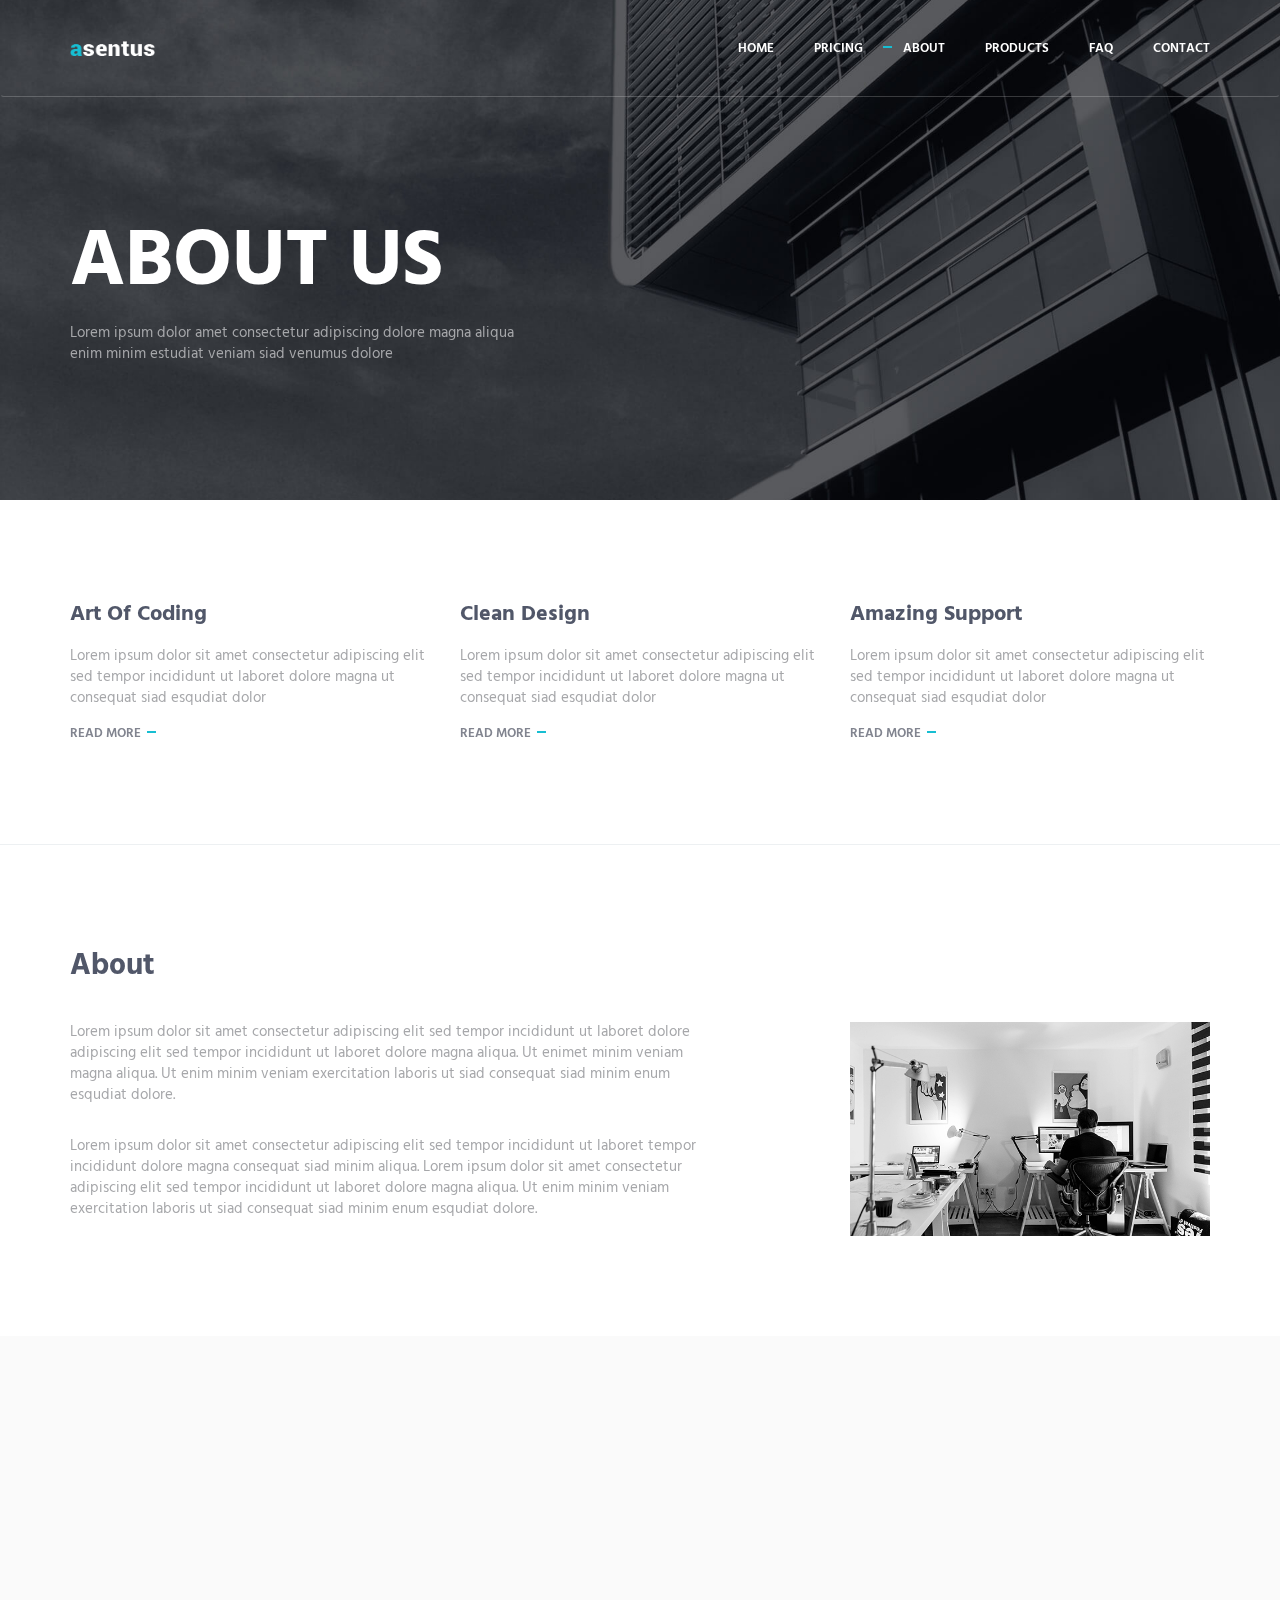
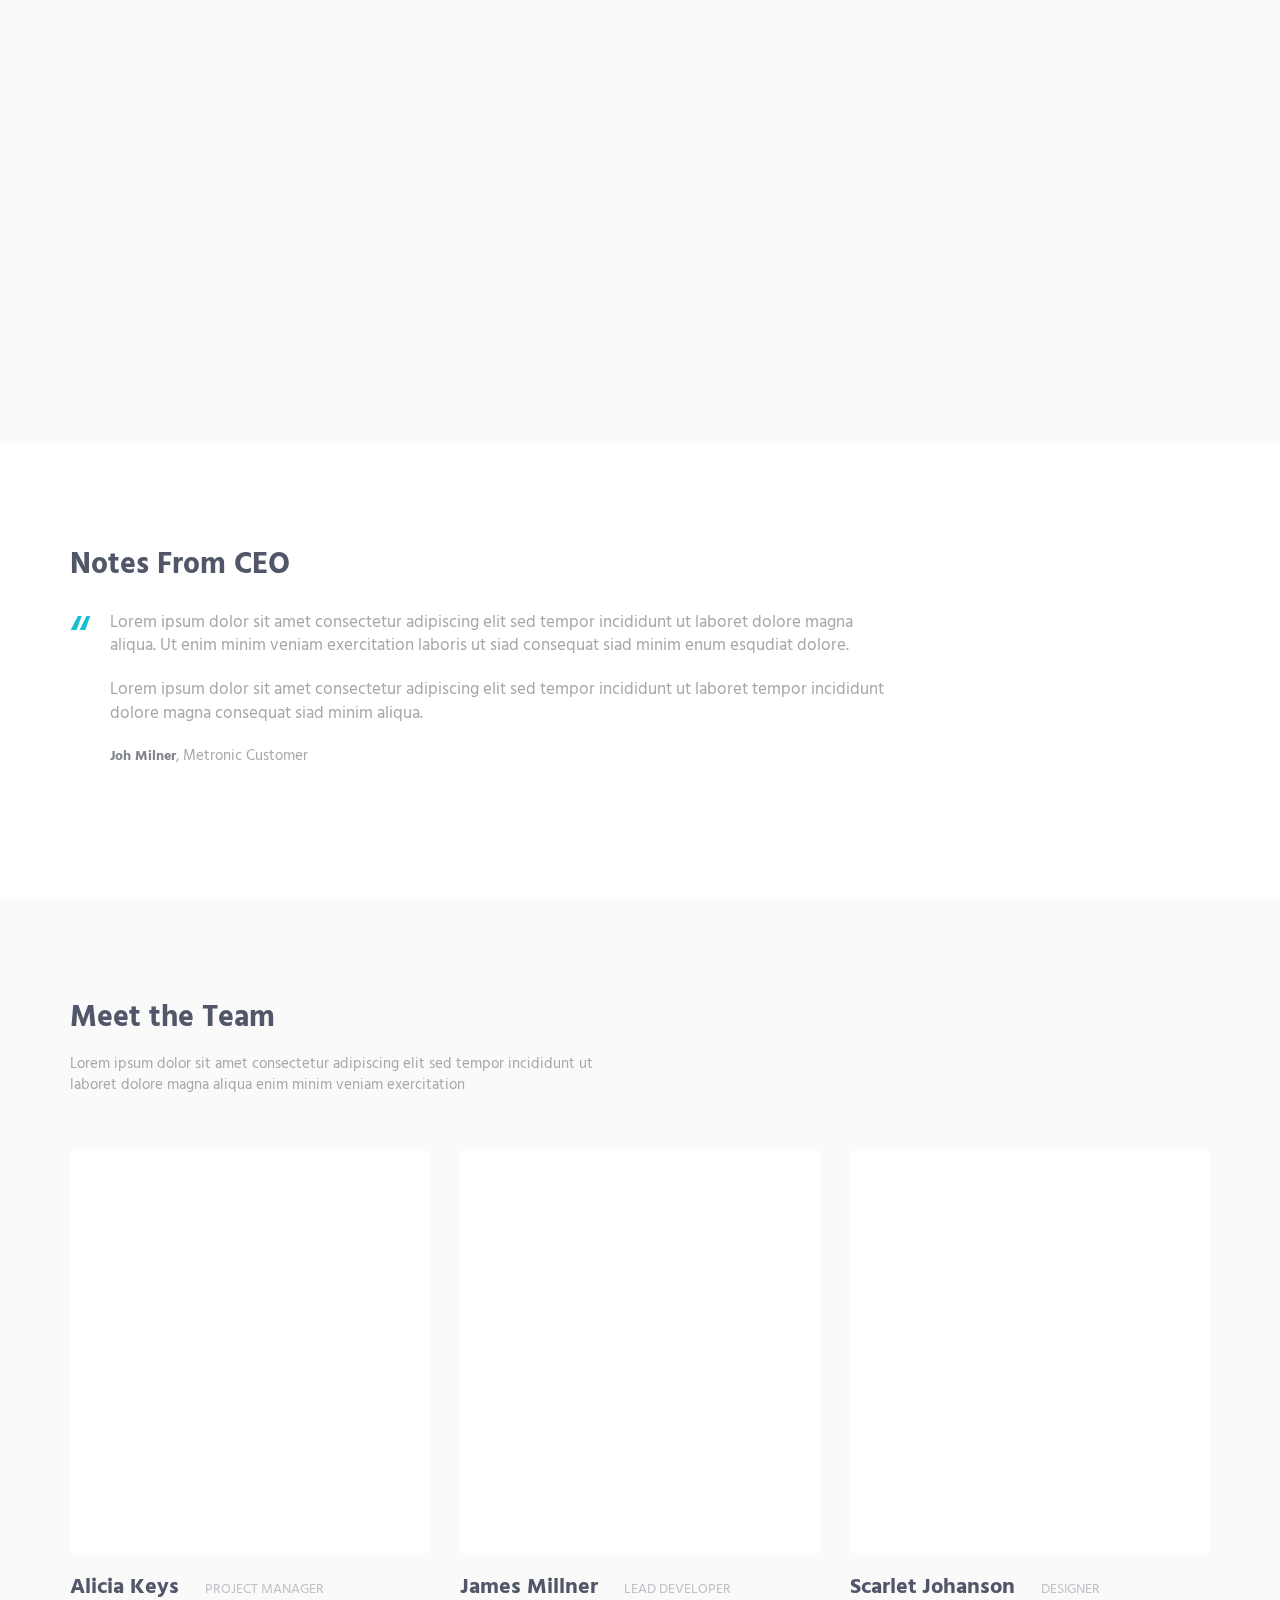
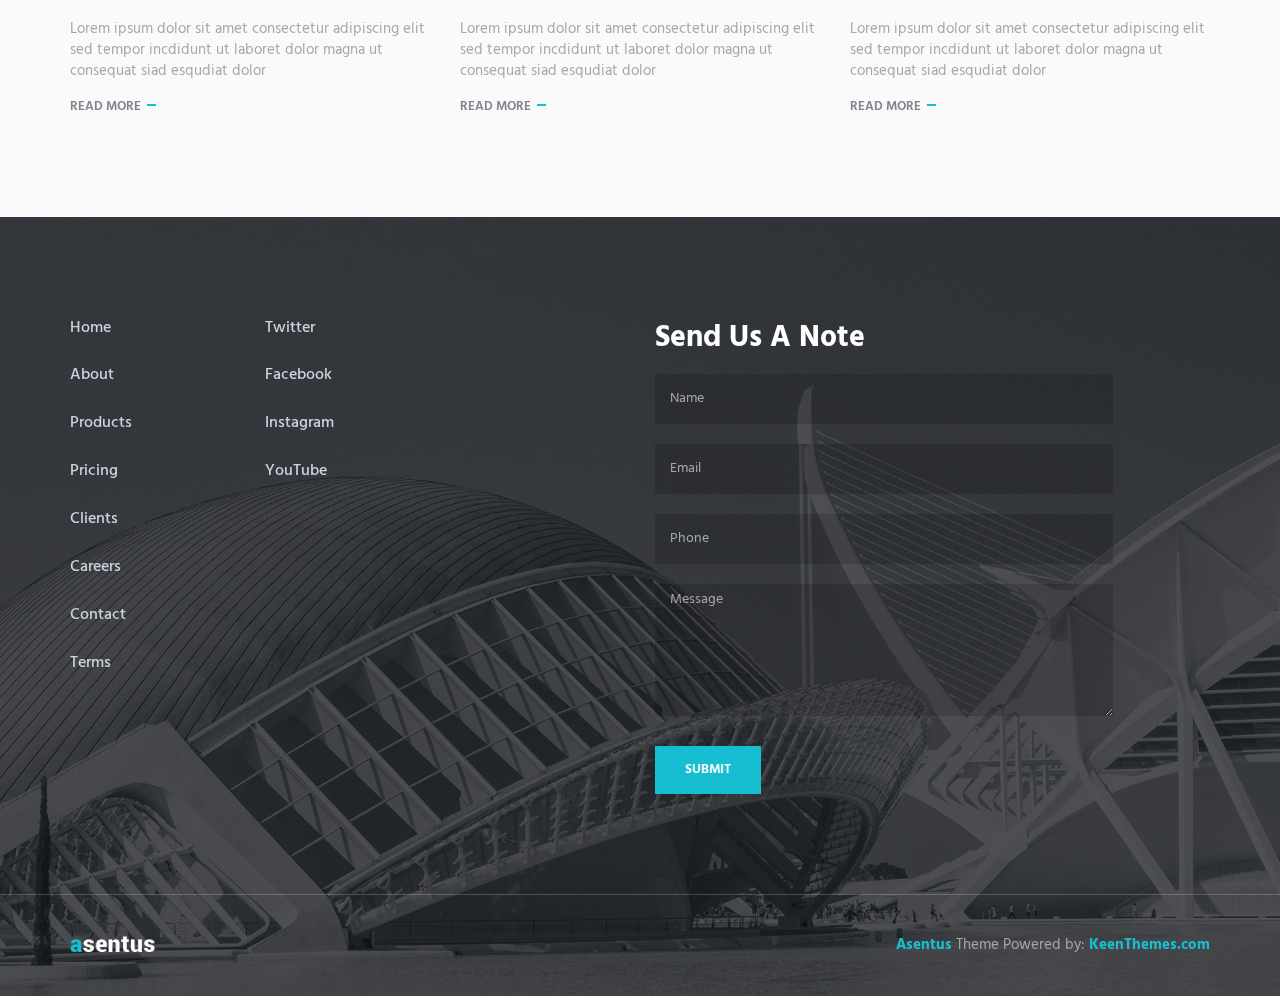
==== about.html @ cc9ce5f8 "feat: new template" ====
<!DOCTYPE html>
<!-- ==============================
    Project:        Metronic "Asentus" Frontend Freebie - Responsive HTML Template Based On Twitter Bootstrap 3.3.4
    Version:        1.0
    Author:         KeenThemes
    Primary use:    Corporate, Business Themes.
    Email:          support@keenthemes.com
    Follow:         http://www.twitter.com/keenthemes
    Like:           http://www.facebook.com/keenthemes
    Website:        http://www.keenthemes.com
    Premium:        Premium Metronic Admin Theme: http://themeforest.net/item/metronic-responsive-admin-dashboard-template/4021469?ref=keenthemes
================================== -->
<html lang="en" class="no-js">
    <!-- BEGIN HEAD -->
    <head>
        <meta charset="utf-8"/>
        <title>Metronic "Asentus" Frontend Freebie</title>
        <meta http-equiv="X-UA-Compatible" content="IE=edge">
        <meta content="width=device-width, initial-scale=1" name="viewport"/>
        <meta content="" name="description"/>
        <meta content="" name="author"/>

        <!-- GLOBAL MANDATORY STYLES -->
        <link href="http://fonts.googleapis.com/css?family=Hind:300,400,500,600,700" rel="stylesheet" type="text/css">
        <link href="vendor/simple-line-icons/simple-line-icons.min.css" rel="stylesheet" type="text/css"/>
        <link href="vendor/bootstrap/css/bootstrap.min.css" rel="stylesheet" type="text/css"/>

        <!-- PAGE LEVEL PLUGIN STYLES -->
        <link href="css/animate.css" rel="stylesheet">
        <link href="vendor/swiper/css/swiper.min.css" rel="stylesheet" type="text/css"/>

        <!-- THEME STYLES -->
        <link href="css/layout.min.css" rel="stylesheet" type="text/css"/>

        <!-- Favicon -->
        <link rel="shortcut icon" href="favicon.ico"/>
    </head>
    <!-- END HEAD -->

    <!-- BODY -->
    <body>

        <!--========== HEADER ==========-->
        <header class="header navbar-fixed-top">
            <!-- Navbar -->
            <nav class="navbar" role="navigation">
                <div class="container">
                    <!-- Brand and toggle get grouped for better mobile display -->
                    <div class="menu-container">
                        <button type="button" class="navbar-toggle" data-toggle="collapse" data-target=".nav-collapse">
                            <span class="sr-only">Toggle navigation</span>
                            <span class="toggle-icon"></span>
                        </button>

                        <!-- Logo -->
                        <div class="logo">
                            <a class="logo-wrap" href="index.html">
                                <img class="logo-img logo-img-main" src="img/logo.png" alt="Asentus Logo">
                                <img class="logo-img logo-img-active" src="img/logo-dark.png" alt="Asentus Logo">
                            </a>
                        </div>
                        <!-- End Logo -->
                    </div>

                    <!-- Collect the nav links, forms, and other content for toggling -->
                    <div class="collapse navbar-collapse nav-collapse">
                        <div class="menu-container">
                            <ul class="navbar-nav navbar-nav-right">
                                <li class="nav-item"><a class="nav-item-child nav-item-hover" href="index.html">Home</a></li>
                                <li class="nav-item"><a class="nav-item-child nav-item-hover" href="pricing.html">Pricing</a></li>
                                <li class="nav-item"><a class="nav-item-child nav-item-hover active" href="about.html">About</a></li>
                                <li class="nav-item"><a class="nav-item-child nav-item-hover" href="products.html">Products</a></li>
                                <li class="nav-item"><a class="nav-item-child nav-item-hover" href="faq.html">FAQ</a></li>
                                <li class="nav-item"><a class="nav-item-child nav-item-hover" href="contact.html">Contact</a></li>
                            </ul>
                        </div>
                    </div>
                    <!-- End Navbar Collapse -->
                </div>
            </nav>
            <!-- Navbar -->
        </header>
        <!--========== END HEADER ==========-->

        <!--========== PARALLAX ==========-->
        <div class="parallax-window" data-parallax="scroll" data-image-src="img/1920x1080/01.jpg">
            <div class="parallax-content container">
                <h1 class="carousel-title">About Us</h1>
                <p>Lorem ipsum dolor amet consectetur adipiscing dolore magna aliqua <br/> enim minim estudiat veniam siad venumus dolore</p>
            </div>
        </div>
        <!--========== PARALLAX ==========-->

        <!--========== PAGE LAYOUT ==========-->
        <!-- Features -->
        <div class="section-seperator">
            <div class="content-lg container">
                <div class="row">
                    <div class="col-sm-4 sm-margin-b-50">
                        <div class="wow fadeInLeft" data-wow-duration=".3" data-wow-delay=".3s">
                            <h3>Art Of Coding</h3>
                            <p>Lorem ipsum dolor sit amet consectetur adipiscing elit sed tempor incididunt ut laboret dolore magna ut consequat siad esqudiat dolor</p>
                            <a class="link" href="#">Read More</a>
                        </div>
                    </div>
                    <div class="col-sm-4 sm-margin-b-50">
                        <div class="wow fadeInLeft" data-wow-duration=".3" data-wow-delay=".2s">
                            <h3>Clean Design</h3>
                            <p>Lorem ipsum dolor sit amet consectetur adipiscing elit sed tempor incididunt ut laboret dolore magna ut consequat siad esqudiat dolor</p>
                            <a class="link" href="#">Read More</a>
                        </div>
                    </div>
                    <div class="col-sm-4">
                        <div class="wow fadeInLeft" data-wow-duration=".3" data-wow-delay=".1s">
                            <h3>Amazing Support</h3>
                            <p>Lorem ipsum dolor sit amet consectetur adipiscing elit sed tempor incididunt ut laboret dolore magna ut consequat siad esqudiat dolor</p>
                            <a class="link" href="#">Read More</a>
                        </div>
                    </div>
                </div>
                <!--// end row -->
            </div>
        </div>
        <!-- End Features -->

        <!-- About -->
        <div class="content-lg container">
            <div class="row margin-b-20">
                <div class="col-sm-6">
                    <h2>About</h2>
                </div>
            </div>
            <!--// end row -->

            <div class="row">
                <div class="col-sm-7 sm-margin-b-50">
                    <div class="margin-b-30">
                        <p>Lorem ipsum dolor sit amet consectetur adipiscing elit sed tempor incididunt ut laboret dolore adipiscing elit sed tempor incididunt ut laboret dolore magna aliqua. Ut enimet minim veniam magna aliqua. Ut enim minim veniam exercitation laboris ut siad consequat siad minim enum esqudiat dolore.</p>
                    </div>
                    <p>Lorem ipsum dolor sit amet consectetur adipiscing elit sed tempor incididunt ut laboret tempor incididunt dolore magna consequat siad minim aliqua. Lorem ipsum dolor sit amet consectetur adipiscing elit sed tempor incididunt ut laboret dolore magna aliqua. Ut enim minim veniam exercitation laboris ut siad consequat siad minim enum esqudiat dolore.</p>
                </div>
                <div class="col-sm-4 col-sm-offset-1">
                    <img class="img-responsive" src="img/640x380/01.jpg" alt="Our Office">
                </div>
            </div>
            <!--// end row -->
        </div>
        <!-- End About -->

        <!-- Service -->
        <div class="bg-color-sky-light" data-auto-height="true">
            <div class="content-lg container">
                <div class="row row-space-1 margin-b-2">
                    <div class="col-sm-4 sm-margin-b-2">
                        <div class="wow fadeInLeft" data-wow-duration=".3" data-wow-delay=".3s">
                            <div class="service" data-height="height">
                                <div class="service-element">
                                    <i class="service-icon icon-chemistry"></i>
                                </div>
                                <div class="service-info">
                                    <h3>Art Of Coding</h3>
                                    <p class="margin-b-5">Lorem ipsum dolor amet consectetur ut consequat siad esqudiat dolor</p>
                                </div>
                                <a href="#" class="content-wrapper-link"></a>    
                            </div>
                        </div>
                    </div>
                    <div class="col-sm-4 sm-margin-b-2">
                        <div class="wow fadeInLeft" data-wow-duration=".3" data-wow-delay=".2s">
                            <div class="service" data-height="height">
                                <div class="service-element">
                                    <i class="service-icon icon-screen-tablet"></i>
                                </div>
                                <div class="service-info">
                                    <h3>Responsive Design</h3>
                                    <p class="margin-b-5">Lorem ipsum dolor amet consectetur ut consequat siad esqudiat dolor</p>
                                </div>
                                <a href="#" class="content-wrapper-link"></a>    
                            </div>
                        </div>
                    </div>
                    <div class="col-sm-4">
                        <div class="wow fadeInLeft" data-wow-duration=".3" data-wow-delay=".1s">
                            <div class="service" data-height="height">
                                <div class="service-element">
                                    <i class="service-icon icon-badge"></i>
                                </div>
                                <div class="service-info">
                                    <h3>Feature Reach</h3>
                                    <p class="margin-b-5">Lorem ipsum dolor amet consectetur ut consequat siad esqudiat dolor</p>
                                </div>
                                <a href="#" class="content-wrapper-link"></a>    
                            </div>
                        </div>
                    </div>
                </div>
                <!--// end row -->

                <div class="row row-space-1">
                    <div class="col-sm-4 sm-margin-b-2">
                        <div class="wow fadeInLeft" data-wow-duration=".3" data-wow-delay=".4s">
                            <div class="service" data-height="height">
                                <div class="service-element">
                                    <i class="service-icon icon-notebook"></i>
                                </div>
                                <div class="service-info">
                                    <h3>Useful Documentation</h3>
                                    <p class="margin-b-5">Lorem ipsum dolor amet consectetur ut consequat siad esqudiat dolor</p>
                                </div>
                                <a href="#" class="content-wrapper-link"></a>    
                            </div>
                        </div>
                    </div>
                    <div class="col-sm-4 sm-margin-b-2">
                        <div class="wow fadeInLeft" data-wow-duration=".3" data-wow-delay=".5s">
                            <div class="service" data-height="height">
                                <div class="service-element">
                                    <i class="service-icon icon-speedometer"></i>
                                </div>
                                <div class="service-info">
                                    <h3>Fast Delivery</h3>
                                    <p class="margin-b-5">Lorem ipsum dolor amet consectetur ut consequat siad esqudiat dolor</p>
                                </div>
                                <a href="#" class="content-wrapper-link"></a>    
                            </div>
                        </div>
                    </div>
                    <div class="col-sm-4">
                        <div class="wow fadeInLeft" data-wow-duration=".3" data-wow-delay=".6s">
                            <div class="service" data-height="height">
                                <div class="service-element">
                                    <i class="service-icon icon-badge"></i>
                                </div>
                                <div class="service-info">
                                    <h3>Free Plugins</h3>
                                    <p class="margin-b-5">Lorem ipsum dolor amet consectetur ut consequat siad esqudiat dolor</p>
                                </div>
                                <a href="#" class="content-wrapper-link"></a>    
                            </div>
                        </div>
                    </div>
                </div>
                <!--// end row -->
            </div>
        </div>
        <!-- End Service -->

        <!-- Testimonials -->
        <div class="content-lg container">
            <div class="row">
                <div class="col-sm-9">
                    <h2>Notes From CEO</h2>

                    <!-- Swiper Testimonials -->
                    <div class="swiper-slider swiper-testimonials">
                        <!-- Swiper Wrapper -->
                        <div class="swiper-wrapper">
                            <div class="swiper-slide">
                                <blockquote class="blockquote">
                                    <div class="margin-b-20">
                                        Lorem ipsum dolor sit amet consectetur adipiscing elit sed tempor incididunt ut laboret dolore magna aliqua. Ut enim minim veniam exercitation laboris ut siad consequat siad minim enum esqudiat dolore.
                                    </div>
                                    <div class="margin-b-20">
                                        Lorem ipsum dolor sit amet consectetur adipiscing elit sed tempor incididunt ut laboret tempor incididunt dolore magna consequat siad minim aliqua.
                                    </div>
                                    <p><span class="fweight-700 color-link">Joh Milner</span>, Metronic Customer</p>
                                </blockquote>
                            </div>
                            <div class="swiper-slide">
                                <blockquote class="blockquote">
                                    <div class="margin-b-20">
                                        Duis aute irure dolor in reprehenderit in voluptate velit esse cillum dolore eu fugiat nulla pariatur. Excepteur sint occaecat cupidatat non proident, sunt in culpa qui officia deserunt mollit anim id est laborum.
                                    </div>
                                    <div class="margin-b-20">
                                        Ut enim ad minim veniam, quis nostrud exercitation ullamco laboris nisi ut aliquip ex ea commodo consequat.
                                    </div>
                                    <p><span class="fweight-700 color-link">Alex Clarson</span>, Metronic Customer</p>
                                </blockquote>
                            </div>
                        </div>
                        <!-- End Swiper Wrapper -->

                        <!-- Pagination -->
                        <div class="swiper-testimonials-pagination"></div>
                    </div>
                    <!-- End Swiper Testimonials -->
                </div>
            </div>
            <!--// end row -->
        </div>
        <!-- End Testimonials -->

        <!-- Team -->
        <div class="bg-color-sky-light">
            <div class="content-lg container">
                <div class="row margin-b-40">
                    <div class="col-sm-6">
                        <h2>Meet the Team</h2>
                        <p>Lorem ipsum dolor sit amet consectetur adipiscing elit sed tempor incididunt ut laboret dolore magna aliqua enim minim veniam exercitation</p>
                    </div>
                </div>
                <!--// end row -->

                <div class="row">
                    <!-- Team -->
                    <div class="col-sm-4 sm-margin-b-50">
                        <div class="bg-color-white margin-b-20">
                            <div class="wow zoomIn" data-wow-duration=".3" data-wow-delay=".1s">
                                <img class="img-responsive" src="img/770x860/01.jpg" alt="Team Image">
                            </div>
                        </div>
                        <h4><a href="#">Alicia Keys</a> <span class="text-uppercase margin-l-20">Project Manager</span></h4>
                        <p>Lorem ipsum dolor sit amet consectetur adipiscing elit sed tempor incdidunt ut laboret dolor magna ut consequat siad esqudiat dolor</p>
                        <a class="link" href="#">Read More</a>
                    </div>
                    <!-- End Team -->

                    <!-- Team -->
                    <div class="col-sm-4 sm-margin-b-50">
                        <div class="bg-color-white margin-b-20">
                            <div class="wow zoomIn" data-wow-duration=".3" data-wow-delay=".1s">
                                <img class="img-responsive" src="img/770x860/02.jpg" alt="Team Image">
                            </div>
                        </div>
                        <h4><a href="#">James Millner</a> <span class="text-uppercase margin-l-20">Lead Developer</span></h4>
                        <p>Lorem ipsum dolor sit amet consectetur adipiscing elit sed tempor incdidunt ut laboret dolor magna ut consequat siad esqudiat dolor</p>
                        <a class="link" href="#">Read More</a>
                    </div>
                    <!-- End Team -->

                    <!-- Team -->
                    <div class="col-sm-4 sm-margin-b-50">
                        <div class="bg-color-white margin-b-20">
                            <div class="wow zoomIn" data-wow-duration=".3" data-wow-delay=".1s">
                                <img class="img-responsive" src="img/770x860/03.jpg" alt="Team Image">
                            </div>
                        </div>
                        <h4><a href="#">Scarlet Johanson</a> <span class="text-uppercase margin-l-20">Designer</span></h4>
                        <p>Lorem ipsum dolor sit amet consectetur adipiscing elit sed tempor incdidunt ut laboret dolor magna ut consequat siad esqudiat dolor</p>
                        <a class="link" href="#">Read More</a>
                    </div>
                    <!-- End Team -->
                </div>
                <!--// end row -->
            </div>
        </div>
        <!-- End Team -->
        <!--========== END PAGE LAYOUT ==========-->

        <!--========== FOOTER ==========-->
        <footer class="footer">
            <!-- Links -->
            <div class="footer-seperator">
                <div class="content-lg container">
                    <div class="row">
                        <div class="col-sm-2 sm-margin-b-50">
                            <!-- List -->
                            <ul class="list-unstyled footer-list">
                                <li class="footer-list-item"><a class="footer-list-link" href="#">Home</a></li>
                                <li class="footer-list-item"><a class="footer-list-link" href="#">About</a></li>
                                <li class="footer-list-item"><a class="footer-list-link" href="#">Products</a></li>
                                <li class="footer-list-item"><a class="footer-list-link" href="#">Pricing</a></li>
                                <li class="footer-list-item"><a class="footer-list-link" href="#">Clients</a></li>
                                <li class="footer-list-item"><a class="footer-list-link" href="#">Careers</a></li>
                                <li class="footer-list-item"><a class="footer-list-link" href="#">Contact</a></li>
                                <li class="footer-list-item"><a class="footer-list-link" href="#">Terms</a></li>
                            </ul>
                            <!-- End List -->
                        </div>
                        <div class="col-sm-4 sm-margin-b-30">
                            <!-- List -->
                            <ul class="list-unstyled footer-list">
                                <li class="footer-list-item"><a class="footer-list-link" href="#">Twitter</a></li>
                                <li class="footer-list-item"><a class="footer-list-link" href="#">Facebook</a></li>
                                <li class="footer-list-item"><a class="footer-list-link" href="#">Instagram</a></li>
                                <li class="footer-list-item"><a class="footer-list-link" href="#">YouTube</a></li>
                            </ul>
                            <!-- End List -->
                        </div>
                        <div class="col-sm-5 sm-margin-b-30">
                            <h2 class="color-white">Send Us A Note</h2>
                            <input type="text" class="form-control footer-input margin-b-20" placeholder="Name" required>
                            <input type="email" class="form-control footer-input margin-b-20" placeholder="Email" required>
                            <input type="text" class="form-control footer-input margin-b-20" placeholder="Phone" required>
                            <textarea class="form-control footer-input margin-b-30" rows="6" placeholder="Message" required></textarea>
                            <button type="submit" class="btn-theme btn-theme-sm btn-base-bg text-uppercase">Submit</button>
                        </div>
                    </div>
                    <!--// end row -->
                </div>
            </div>
            <!-- End Links -->

            <!-- Copyright -->
            <div class="content container">
                <div class="row">
                    <div class="col-xs-6">
                        <img class="footer-logo" src="img/logo.png" alt="Asentus Logo">
                    </div>
                    <div class="col-xs-6 text-right">
                        <p class="margin-b-0"><a class="color-base fweight-700" href="http://keenthemes.com/preview/asentus/">Asentus</a> Theme Powered by: <a class="color-base fweight-700" href="http://www.keenthemes.com/">KeenThemes.com</a></p>
                    </div>
                </div>
                <!--// end row -->
            </div>
            <!-- End Copyright -->
        </footer>
        <!--========== END FOOTER ==========-->

        <!-- Back To Top -->
        <a href="javascript:void(0);" class="js-back-to-top back-to-top">Top</a>

        <!-- JAVASCRIPTS(Load javascripts at bottom, this will reduce page load time) -->
        <!-- CORE PLUGINS -->
        <script src="vendor/jquery.min.js" type="text/javascript"></script>
        <script src="vendor/jquery-migrate.min.js" type="text/javascript"></script>
        <script src="vendor/bootstrap/js/bootstrap.min.js" type="text/javascript"></script>

        <!-- PAGE LEVEL PLUGINS -->
        <script src="vendor/jquery.easing.js" type="text/javascript"></script>
        <script src="vendor/jquery.back-to-top.js" type="text/javascript"></script>
        <script src="vendor/jquery.smooth-scroll.js" type="text/javascript"></script>
        <script src="vendor/jquery.wow.min.js" type="text/javascript"></script>
        <script src="vendor/jquery.parallax.min.js" type="text/javascript"></script>
        <script src="vendor/swiper/js/swiper.jquery.min.js" type="text/javascript"></script>

        <!-- PAGE LEVEL SCRIPTS -->
        <script src="js/layout.min.js" type="text/javascript"></script>
        <script src="js/components/swiper.min.js" type="text/javascript"></script>
        <script src="js/components/wow.min.js" type="text/javascript"></script>

    </body>
    <!-- END BODY -->
</html>
---- css/layout.min.css ----
@charset "UTF-8";.blockquote,.btn-theme,p{line-height:1.4}.btn-theme.active.focus,.btn-theme.active:focus,.btn-theme.focus,.btn-theme:active.focus,.btn-theme:active:focus,.btn-theme:focus,:active,:focus,a,a:active,a:focus,a:hover{outline:0}.btn-theme:hover,.service .service-element,.service .service-info,.service:hover .service-element,.service:hover .service-info{transition-duration:.3s;transition-property:all;transition-timing-function:cubic-bezier(.7,1,.7,1)}.blockquote,.header .nav-item-child,.link,a,body,em,h1,h2,h3,h4,h5,h6,li,li a,p,span{font-family:Hind,sans-serif}.back-to-top:focus,.back-to-top:hover,.btn-theme.focus,.btn-theme:focus,.btn-theme:hover,.content-wrapper-link,.header .logo-wrap:focus,.header .logo-wrap:hover,a:active,a:focus,a:hover,h1>a:focus,h2>a:focus,h3>a:focus,h4>a:focus,h5>a:focus,h6>a:focus{text-decoration:none}.back-to-top,.carousel-title,.header .nav-item-child,.link{text-transform:uppercase}.container-full-width:after,.masonry-grid:after{clear:both}html{overflow-x:hidden}body,html,html a{-webkit-font-smoothing:antialiased}p{font-size:15px;font-weight:400;color:#a6a7aa;margin-bottom:15px}em,li,li a{font-size:16px;font-weight:500;color:#515769}a{color:#81848f}a:active,a:focus,a:hover{color:#999caa}.link{position:relative;font-size:13px;font-weight:600}.link:after{position:absolute;top:8px;right:-15px;width:9px;height:2px;background:#17bed2;content:" "}span{font-size:14px;font-weight:400;color:#bfc1c7}h1,h2,h3,h4,h5,h6{font-weight:700;color:#515769;line-height:1.4;margin:0 0 15px}h1>a,h2>a,h3>a,h4>a,h5>a,h6>a{color:#515769}h1>a:hover,h2>a:hover,h3>a:hover,h4>a:hover,h5>a:hover,h6>a:hover{color:#999caa;text-decoration:none}h1{font-size:40px}h2{font-size:30px}h3,h4{font-size:22px}::selection{color:#fff;background:#17bed2;text-shadow:none}::-webkit-selection{color:#fff;background:#17bed2;text-shadow:none}::-moz-selection{color:#fff;background:#17bed2;text-shadow:none}.section-seperator{border-bottom:1px solid #edf0f2}.content-wrapper-link{position:absolute;top:0;left:0;right:0;bottom:0;display:block;z-index:3}.blockquote{position:relative;font-size:17px;font-weight:400;color:#a6a7aa;border-left:none;margin-left:20px}.blockquote:before{position:absolute;top:0;left:-20px;font-size:60px;display:inline-block;color:#17bed2;content:'“'}.btn-theme{position:relative;display:inline-block;text-align:center;background-image:none;border-style:solid;white-space:nowrap;vertical-align:middle;-ms-touch-action:manipulation;touch-action:manipulation;cursor:pointer;-webkit-user-select:none;-moz-user-select:none;-ms-user-select:none;user-select:none}.btn-theme.active,.btn-theme:active{background-image:none;outline:0}.btn-theme.disabled,.btn-theme[disabled],fieldset[disabled] .btn-theme{cursor:not-allowed;box-shadow:none;opacity:.65;pointer-events:none}.btn-white-brd{color:#fff;background:0 0;border-color:rgba(255,255,255,.3);border-width:1px}.btn-white-brd.focus,.btn-white-brd:focus,.btn-white-brd:hover{color:#515769;background:#fff;border-color:transparent}.btn-default-bg{color:#515769;background:#f3f4f5;border-color:transparent;border-width:0}.btn-base-bg,.btn-default-bg.focus,.btn-default-bg:focus,.btn-default-bg:hover{background:#17bed2;color:#fff;border-color:transparent}.btn-base-bg{border-width:0}.btn-base-bg.focus,.btn-base-bg:focus,.btn-base-bg:hover{color:#fff;background:#63cbd7;border-color:transparent}.footer .footer-seperator,.header .navbar{border-bottom:1px solid rgba(255,255,255,.2)}.btn-theme-sm{font-size:13px;font-weight:600;padding:15px 30px}.pricing{padding:70px 45px;background:#fff;margin-top:50px}@media (max-width:768px){.pricing{margin-top:0}}.pricing.pricing-active{padding-top:110px;padding-bottom:110px;margin-top:10px}@media (max-width:768px){.pricing.pricing-active{margin-top:0}}.pricing .pricing-icon{display:block;font-size:30px;color:#999caa;margin-bottom:30px}.pricing .pricing-list-item{position:relative;font-size:13px;color:#81848f;padding-left:20px;margin-bottom:10px}.pricing .pricing-list-item:before{position:absolute;top:7px;left:0;width:9px;height:2px;background:#17bed2;content:" ";margin-right:10px}@media (max-width:991px){.promo-section .promo-section-col{padding-top:100px;padding-bottom:100px}}@media (min-width:992px){.promo-section{position:relative;height:400px}.promo-section .promo-section-col{width:45%}.promo-section .promo-section-img-left{position:absolute;top:0;right:50%}.promo-section .promo-section-img-right{position:absolute;top:0;left:50%}.promo-section .ver-center{display:table;height:400px}.promo-section .ver-center-aligned{display:table-cell;vertical-align:middle}}.service{background:#fff;padding:50px}.service .service-element,.service .service-info{-webkit-transform:translate3d(0,0,0);-moz-transform:translate3d(0,0,0);transform:translate3d(0,0,0)}.service .service-icon{display:block;font-size:30px;color:#999caa;margin-bottom:30px}.header .logo-img,.header .logo-img-main,.header .logo-wrap{display:inline-block}.service:hover .service-element{opacity:0;-webkit-transform:translate3d(0,-100%,0);-moz-transform:translate3d(0,-100%,0);transform:translate3d(0,-100%,0)}.service:hover .service-info{-webkit-transform:translate3d(0,-30%,0);-moz-transform:translate3d(0,-30%,0);transform:translate3d(0,-30%,0)}.work,.work .work-overlay{position:relative}.work .work-content,.work .work-overlay:before{position:absolute;transition-property:all;transition-timing-function:cubic-bezier(.7,1,.7,1);transition-duration:.3s;left:0}.work .work-overlay:before{top:0;width:100%;height:100%;background:0 0;content:" "}.work .work-content{bottom:0;opacity:0;padding:25px;-webkit-transform:translate3d(0,20px,0);-moz-transform:translate3d(0,20px,0);transform:translate3d(0,20px,0)}.work:hover .work-overlay:before{background:rgba(0,0,0,.5);transition-duration:.3s;transition-property:all;transition-timing-function:cubic-bezier(.7,1,.7,1)}.work:hover .work-content{opacity:1;-webkit-transform:translate3d(0,0,0);-moz-transform:translate3d(0,0,0);transform:translate3d(0,0,0);transition-duration:.3s;transition-property:all;transition-timing-function:cubic-bezier(.7,1,.7,1)}.footer{background:url(../img/1920x1080/03.jpg) center center no-repeat;background-size:cover}.footer .footer-list{margin-bottom:0}.footer .footer-list-item{color:#cbd3e1;margin-bottom:25px}.footer .footer-list-link{color:#cbd3e1}.footer .footer-list-link:hover{color:#fff}.footer .footer-input{background:rgba(0,0,0,.15)}.footer .footer-logo{width:85px;height:auto}.navbar-fixed-top .navbar-collapse{max-height:100%}.header .navbar{margin-bottom:0;transition-duration:.3s;transition-property:all;transition-timing-function:cubic-bezier(.7,1,.7,1)}.header .navbar-toggle{width:25px;height:25px;border:none;padding:0;margin:35px 0}.header .navbar-toggle .toggle-icon{position:relative;width:21px;height:1px;display:inline-block;background:#515769;transition-duration:.3s;transition-property:all;transition-timing-function:cubic-bezier(.7,1,.7,1)}.header .navbar-toggle .toggle-icon:after,.header .navbar-toggle .toggle-icon:before{position:absolute;left:0;background:#515769;content:" "}.header .navbar-toggle .toggle-icon:before{width:10px;height:1px;bottom:10px;-webkit-transform:rotate(0);-moz-transform:rotate(0);transform:rotate(0);transition-duration:.3s;transition-property:all;transition-timing-function:cubic-bezier(.7,1,.7,1)}.header .navbar-toggle .toggle-icon:after{width:16px;height:1px;top:-5px;-webkit-transform:rotate(0);-moz-transform:rotate(0);transform:rotate(0);transition-duration:.3s;transition-property:all;transition-timing-function:cubic-bezier(.7,1,.7,1)}.header .navbar-toggle:hover .toggle-icon{background:#17bed2;transition-duration:.3s;transition-property:all;transition-timing-function:cubic-bezier(.7,1,.7,1)}.header .navbar-toggle:hover .toggle-icon:after,.header .navbar-toggle:hover .toggle-icon:before{width:21px;height:1px;background:#17bed2;transition-duration:.3s;transition-property:all;transition-timing-function:cubic-bezier(.7,1,.7,1)}.header .logo-img-active,.header .logo-img-main,.header .nav-item .nav-item-hover.active:after,.header .nav-item:hover .nav-item-hover:after{transition-duration:.4s;transition-property:all;transition-timing-function:cubic-bezier(.7,1,.7,1)}.header .navbar-toggle:hover .toggle-icon.is-clicked{background:rgba(81,87,105,0)}.header .logo{width:100px;height:100px;float:left;max-height:95px;line-height:65px}.header .logo-wrap{padding:15px 0}.header .logo-img{width:85px;height:auto;max-width:100%;max-height:100%;vertical-align:middle}.header .logo-img-active{display:none}.header .nav-item,.header .nav-item-child{display:block;position:relative}.header .navbar-nav{padding-left:0;margin-bottom:0;list-style:none}.header .nav-item:last-child .nav-item-child{padding-right:0}.header .nav-item .nav-item-hover.active:after,.header .nav-item:hover .nav-item-hover:after{opacity:1}.header .nav-item-child{font-size:13px;font-weight:600;color:#fff;line-height:55px;padding:20px;transition-duration:.3s;transition-property:all;transition-timing-function:cubic-bezier(.7,1,.7,1)}.header .nav-item-hover{position:relative}.header .nav-item-hover:after{position:absolute;top:45px;left:0;width:9px;height:2px;background:#17bed2;opacity:0;content:" ";transition-duration:.4s;transition-property:all;transition-timing-function:cubic-bezier(.7,1,.7,1)}@media (max-width:991px){.header{background:#fff}.header .navbar-toggle{display:block}.header .navbar-collapse.collapse{display:none!important}.header .navbar-collapse.collapse.in{display:block!important}.header .nav-collapse{padding-left:0;padding-right:0}.header .navbar-nav{margin:0;float:none}.header .navbar-nav .nav-item{float:none}.header .menu-container:after,.header .menu-container:before{content:" ";display:table}.header .menu-container:after{clear:both}.header .logo .logo-img-main{display:none}.header .logo .logo-img-active{display:inline-block}.header .nav-item-child{color:#515769;line-height:1.4;padding:12px 12px 12px 15px}.header .nav-item-hover:after{position:absolute;top:19px}}@media (max-width:767px){.header .menu-container{padding-left:15px;padding-right:15px;margin-left:0;margin-right:0}.header .navbar>.container,.header .navbar>.container>.nav-collapse{padding-left:0;padding-right:0;margin-left:0;margin-right:0}.header .navbar>.container{width:auto}}@media (min-width:992px){.header .navbar-nav-right{float:right}.page-on-scroll .header .navbar{background:#fff;border-bottom-color:#f0f0f0;transition-duration:.3s;transition-property:all;transition-timing-function:cubic-bezier(.7,1,.7,1)}.page-on-scroll .header .logo-img-active,.page-on-scroll .header .logo-img-main{transition-duration:.4s;transition-property:all;transition-timing-function:cubic-bezier(.7,1,.7,1)}.page-on-scroll .header .logo-img-main{display:none}.page-on-scroll .header .logo-img-active{display:inline-block}.page-on-scroll .header .nav-item-child{color:#515769;transition-duration:.3s;transition-property:all;transition-timing-function:cubic-bezier(.7,1,.7,1)}}.contact-list>li{font-size:13px;color:#81848f;margin-bottom:10px}.back-to-top,.back-to-top:hover{color:#fff;transition-property:all;transition-timing-function:cubic-bezier(.7,1,.7,1);transition-duration:.3s}.back-to-top{position:fixed;right:10px;bottom:10px;display:inline-block;z-index:9;width:40px;height:40px;font-size:11px;font-weight:400;text-align:center;line-height:3;letter-spacing:1px;background:#515769;border-radius:3px;visibility:hidden;opacity:0;padding:5px;-webkit-transform:translate3d(0,50px,0);-moz-transform:translate3d(0,50px,0);transform:translate3d(0,50px,0)}.back-to-top.back-to-top-is-visible{visibility:visible;opacity:.6;-webkit-transform:translate3d(0,0,0);-moz-transform:translate3d(0,0,0);transform:translate3d(0,0,0);transition-duration:.3s;transition-property:all;transition-timing-function:cubic-bezier(.7,1,.7,1)}.back-to-top.back-to-top-is-visible:hover{opacity:1;transition-duration:.3s;transition-property:all;transition-timing-function:cubic-bezier(.7,1,.7,1)}.back-to-top.back-to-top-fade-out{opacity:.4}.back-to-top.back-to-top-fade-out:hover{opacity:1;transition-duration:.3s;transition-property:all;transition-timing-function:cubic-bezier(.7,1,.7,1)}.swiper-clients-img,.swiper-clients-img:hover{transition-duration:.2s;transition-property:all;transition-timing-function:cubic-bezier(.7,1,.7,1)}.form-control{height:50px;font-size:14px;font-weight:400;color:#a6a7aa;background:#fafafa;border:none;box-shadow:none;border-radius:0;padding-left:15px}.form-control::-moz-placeholder{color:#a6a7aa}.form-control:-ms-input-placeholder{color:#a6a7aa}.form-control::-webkit-input-placeholder{color:#a6a7aa}.form-control:focus{color:#515769;box-shadow:none}.form-control:focus::-moz-placeholder{color:#515769}.form-control:focus:-ms-input-placeholder{color:#515769}.form-control:focus::-webkit-input-placeholder{color:#515769}.full-screen{background-size:cover;background-position:center;background-repeat:no-repeat}.carousel-indicators{left:auto;width:auto;padding-left:0;margin-left:0}.carousel-centered{position:absolute;top:50%;-webkit-transform:translate3d(0,-50%,0);-moz-transform:translate3d(0,-50%,0);transform:translate3d(0,-50%,0)}.carousel-title{font-size:80px;font-weight:700;color:#fff;line-height:1.1}@media (max-width:768px){.carousel-title{font-size:60px}}.gm-style>div:first-child>div+div>div:last-child>div>div:first-child>div,.gm-style>div:first-child>div+div>div:last-child>div>div:first-child>div>div>div{background-color:#fff!important;box-shadow:none!important}.gm-style>div:first-child>div+div>div:last-child>div>div:first-child>div:first-child,.gm-style>div:first-child>div+div>div:last-child>div>div:last-child>img{display:none}.gm-style>div:first-child>div+div>div:last-child>div>div:last-child{overflow:inherit!important}.overflow-h,.swiper-slider{overflow:hidden}.gm-style>div:first-child>div+div>div:last-child>div>div:last-child:after{position:absolute;top:0;right:0;font-size:15px;font-family:Simple-Line-Icons;color:#515769;content:"\e082"}.gm-style-iw{top:22px!important;left:22px!important}.masonry-grid{position:relative;margin:0 -2px}.masonry-grid:after,.masonry-grid:before{content:" ";display:table}.masonry-grid .masonry-grid-item{display:block;float:left;vertical-align:top;padding:0 2px;margin-bottom:4px}.masonry-grid .masonry-grid-item.col-12{width:100%}.masonry-grid .masonry-grid-item.col-11{width:91.66666667%}.masonry-grid .masonry-grid-item.col-10{width:83.33333333%}.masonry-grid .masonry-grid-item.col-9{width:75%}.masonry-grid .masonry-grid-item.col-8{width:66.66666667%}.masonry-grid .masonry-grid-item.col-7{width:58.33333333%}.masonry-grid .masonry-grid-item.col-6{width:50%}.masonry-grid .masonry-grid-item.col-5{width:41.66666667%}.masonry-grid .masonry-grid-item.col-4{width:33.33333333%}.masonry-grid .masonry-grid-item.col-3{width:25%}.masonry-grid .masonry-grid-item.col-2{width:16.66666667%}.masonry-grid .masonry-grid-item.col-1{width:8.33333333%}@media (max-width:768px){.masonry-grid .masonry-grid-item,.masonry-grid .masonry-grid-item.col-1,.masonry-grid .masonry-grid-item.col-10,.masonry-grid .masonry-grid-item.col-11,.masonry-grid .masonry-grid-item.col-12,.masonry-grid .masonry-grid-item.col-2,.masonry-grid .masonry-grid-item.col-3,.masonry-grid .masonry-grid-item.col-4,.masonry-grid .masonry-grid-item.col-5,.masonry-grid .masonry-grid-item.col-6,.masonry-grid .masonry-grid-item.col-7,.masonry-grid .masonry-grid-item.col-8,.masonry-grid .masonry-grid-item.col-9{width:50%}}@media (max-width:600px){.masonry-grid .masonry-grid-item,.masonry-grid .masonry-grid-item.col-1,.masonry-grid .masonry-grid-item.col-10,.masonry-grid .masonry-grid-item.col-11,.masonry-grid .masonry-grid-item.col-12,.masonry-grid .masonry-grid-item.col-2,.masonry-grid .masonry-grid-item.col-3,.masonry-grid .masonry-grid-item.col-4,.masonry-grid .masonry-grid-item.col-5,.masonry-grid .masonry-grid-item.col-6,.masonry-grid .masonry-grid-item.col-7,.masonry-grid .masonry-grid-item.col-8,.masonry-grid .masonry-grid-item.col-9{width:100%}}.swiper-slider{position:relative;width:100%;height:100%}.swiper-clients-img{display:block;width:190px;height:auto;margin:0 auto;opacity:1;cursor:pointer}.swiper-clients-img:hover{opacity:.8}.color-base{color:#17bed2}.color-white{color:#fff}.color-heading{color:#515769}.color-subtitle{color:#a6a7aa}.color-link{color:#81848f}.color-link-hover{color:#999caa}.color-sky-light{color:#fafafa}.bg-color-base{background:#17bed2}.bg-color-white{background:#fff}.bg-color-heading{background:#515769}.bg-color-subtitle{background:#a6a7aa}.bg-color-link{background:#81848f}.bg-color-link-hover{background:#999caa}.bg-color-sky-light{background:#fafafa}.row-space-1{margin-right:-1px;margin-left:-1px}.row-space-1>[class*=col-]{padding-left:1px;padding-right:1px}.content{padding-top:40px;padding-bottom:40px}.content-sm{padding-top:60px;padding-bottom:60px}.content-md{padding-top:80px;padding-bottom:80px}.content-lg{padding-top:100px;padding-bottom:100px}.parallax-content{padding-top:220px;padding-bottom:120px}.full-width{width:100%;height:auto}.container-full-width{width:100%}.container-full-width:after,.container-full-width:before{content:" ";display:table}.fweight-300{font-weight:300!important}.fweight-400{font-weight:400!important}.fweight-500{font-weight:500!important}.fweight-600{font-weight:600!important}.fweight-700{font-weight:700!important}.margin-l-0{margin-left:0!important}.margin-l-5{margin-left:5px!important}.margin-l-10{margin-left:10px!important}.margin-l-20{margin-left:20px!important}.margin-r-0{margin-right:0!important}.margin-r-5{margin-right:5px!important}.margin-r-10{margin-right:10px!important}.margin-r-20{margin-right:20px!important}.margin-b-0{margin-bottom:0!important}.margin-b-2{margin-bottom:2px!important}.margin-b-5{margin-bottom:5px!important}.margin-b-10{margin-bottom:10px!important}.margin-b-20{margin-bottom:20px!important}.margin-b-30{margin-bottom:30px!important}.margin-b-40{margin-bottom:40px!important}.margin-b-50{margin-bottom:50px!important}.margin-b-60{margin-bottom:60px!important}.margin-b-70{margin-bottom:70px!important}.margin-b-80{margin-bottom:80px!important}.margin-b-90{margin-bottom:90px!important}.margin-b-100{margin-bottom:100px!important}@media (max-width:992px){.md-margin-b-0{margin-bottom:0!important}.md-margin-b-2{margin-bottom:2px!important}.md-margin-b-5{margin-bottom:5px!important}.md-margin-b-10{margin-bottom:10px!important}.md-margin-b-20{margin-bottom:20px!important}.md-margin-b-30{margin-bottom:30px!important}.md-margin-b-40{margin-bottom:40px!important}.md-margin-b-50{margin-bottom:50px!important}.md-margin-b-60{margin-bottom:60px!important}.md-margin-b-70{margin-bottom:70px!important}.md-margin-b-80{margin-bottom:80px!important}.md-margin-b-90{margin-bottom:90px!important}.md-margin-b-100{margin-bottom:100px!important}}@media (max-width:768px){.sm-margin-b-0{margin-bottom:0!important}.sm-margin-b-2{margin-bottom:2px!important}.sm-margin-b-5{margin-bottom:5px!important}.sm-margin-b-10{margin-bottom:10px!important}.sm-margin-b-20{margin-bottom:20px!important}.sm-margin-b-30{margin-bottom:30px!important}.sm-margin-b-40{margin-bottom:40px!important}.sm-margin-b-50{margin-bottom:50px!important}.sm-margin-b-60{margin-bottom:60px!important}.sm-margin-b-70{margin-bottom:70px!important}.sm-margin-b-80{margin-bottom:80px!important}.sm-margin-b-90{margin-bottom:90px!important}.sm-margin-b-100{margin-bottom:100px!important}}@media (max-width:480px){.xs-margin-b-0{margin-bottom:0!important}.xs-margin-b-2{margin-bottom:2px!important}.xs-margin-b-5{margin-bottom:5px!important}.xs-margin-b-10{margin-bottom:10px!important}.xs-margin-b-20{margin-bottom:20px!important}.xs-margin-b-30{margin-bottom:30px!important}.xs-margin-b-40{margin-bottom:40px!important}.xs-margin-b-50{margin-bottom:50px!important}.xs-margin-b-60{margin-bottom:60px!important}.xs-margin-b-70{margin-bottom:70px!important}.xs-margin-b-80{margin-bottom:80px!important}.xs-margin-b-90{margin-bottom:90px!important}.xs-margin-b-100{margin-bottom:100px!important}}.height-100{height:100px!important}.height-200{height:200px!important}.height-300{height:300px!important}.height-400{height:400px!important}
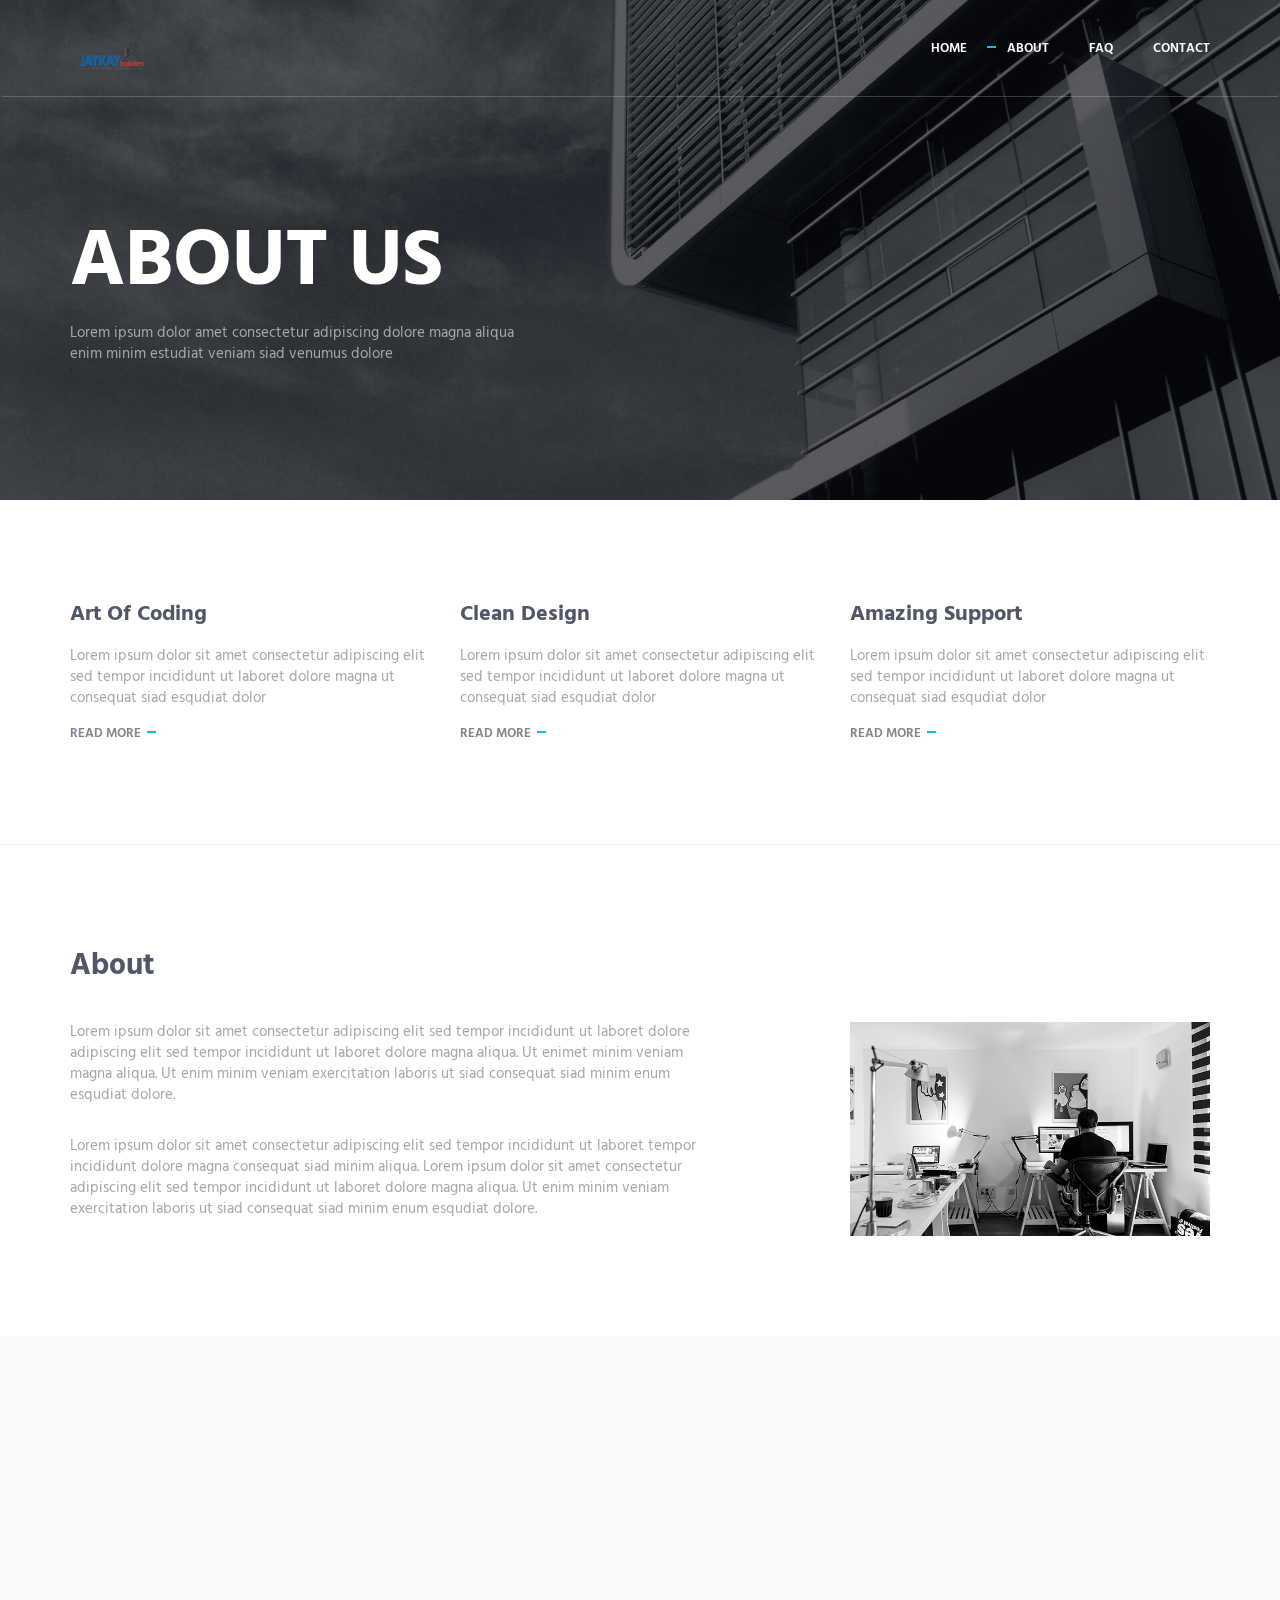
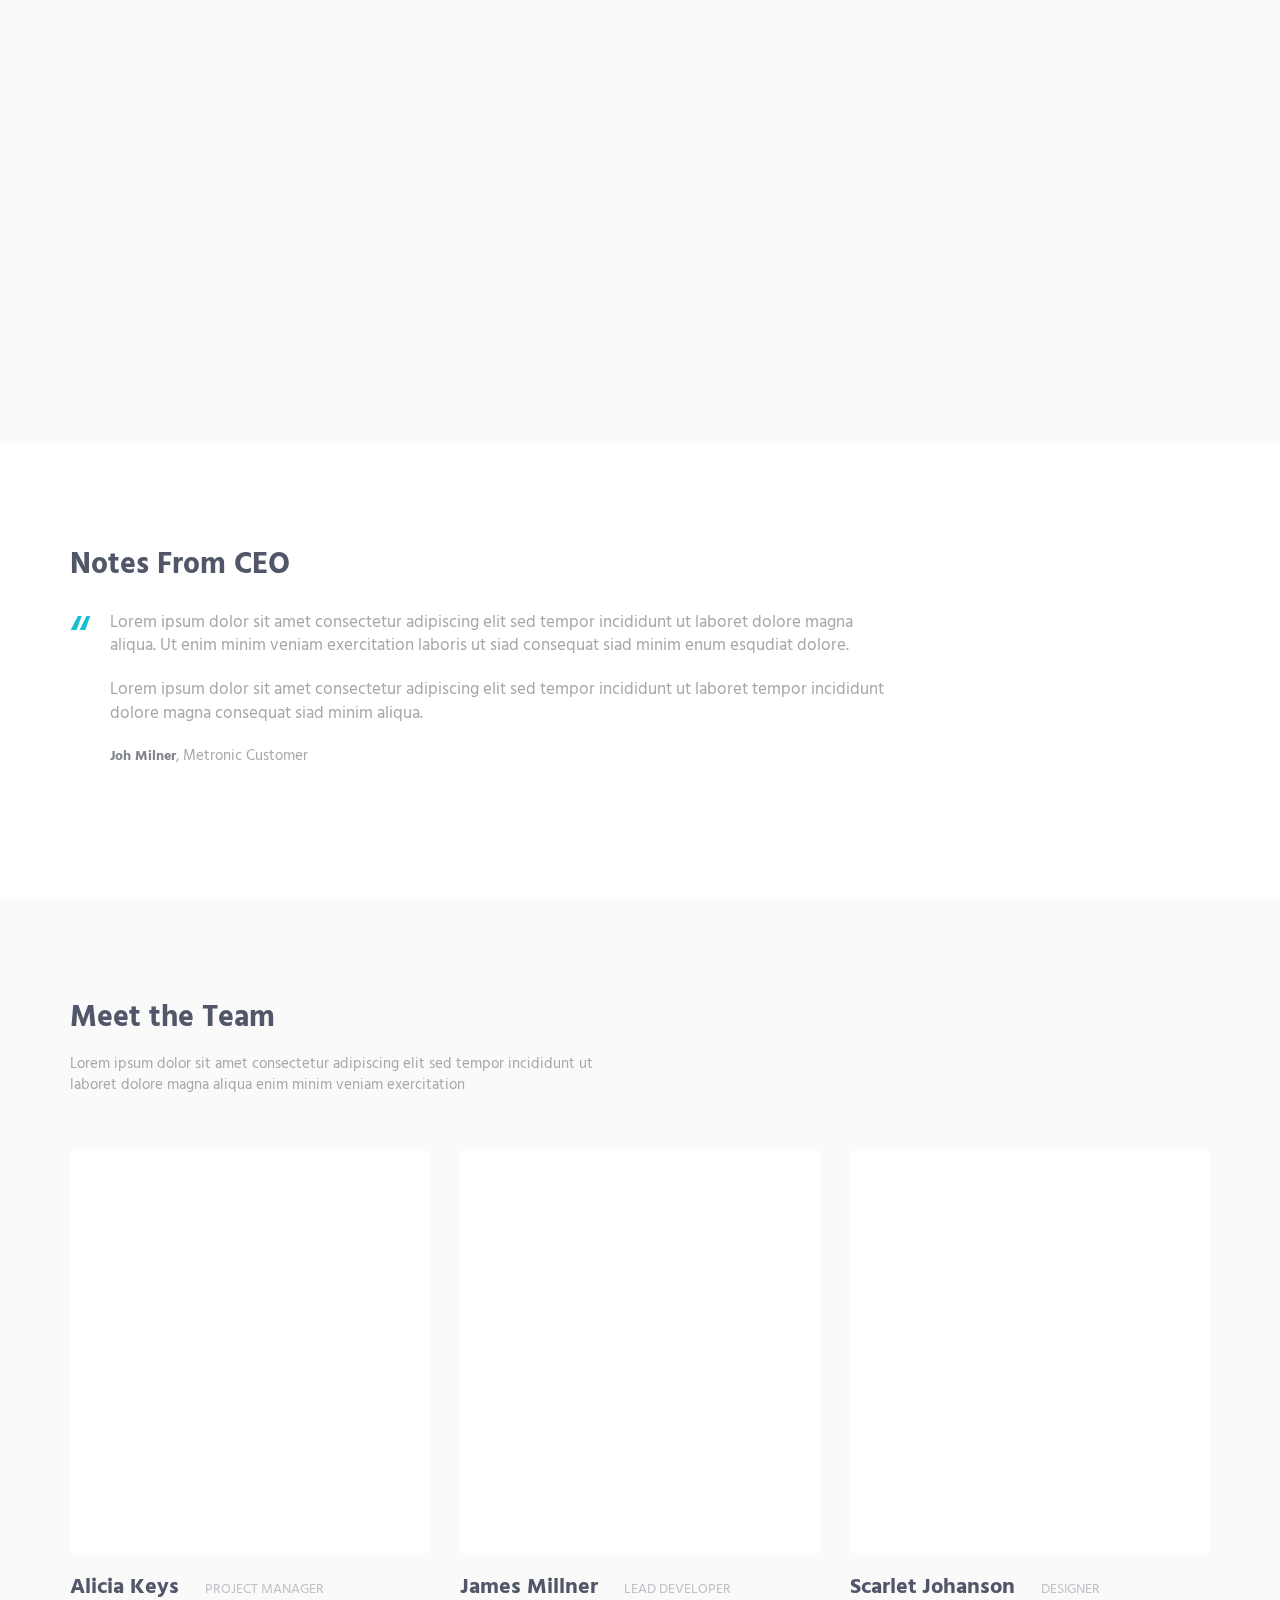
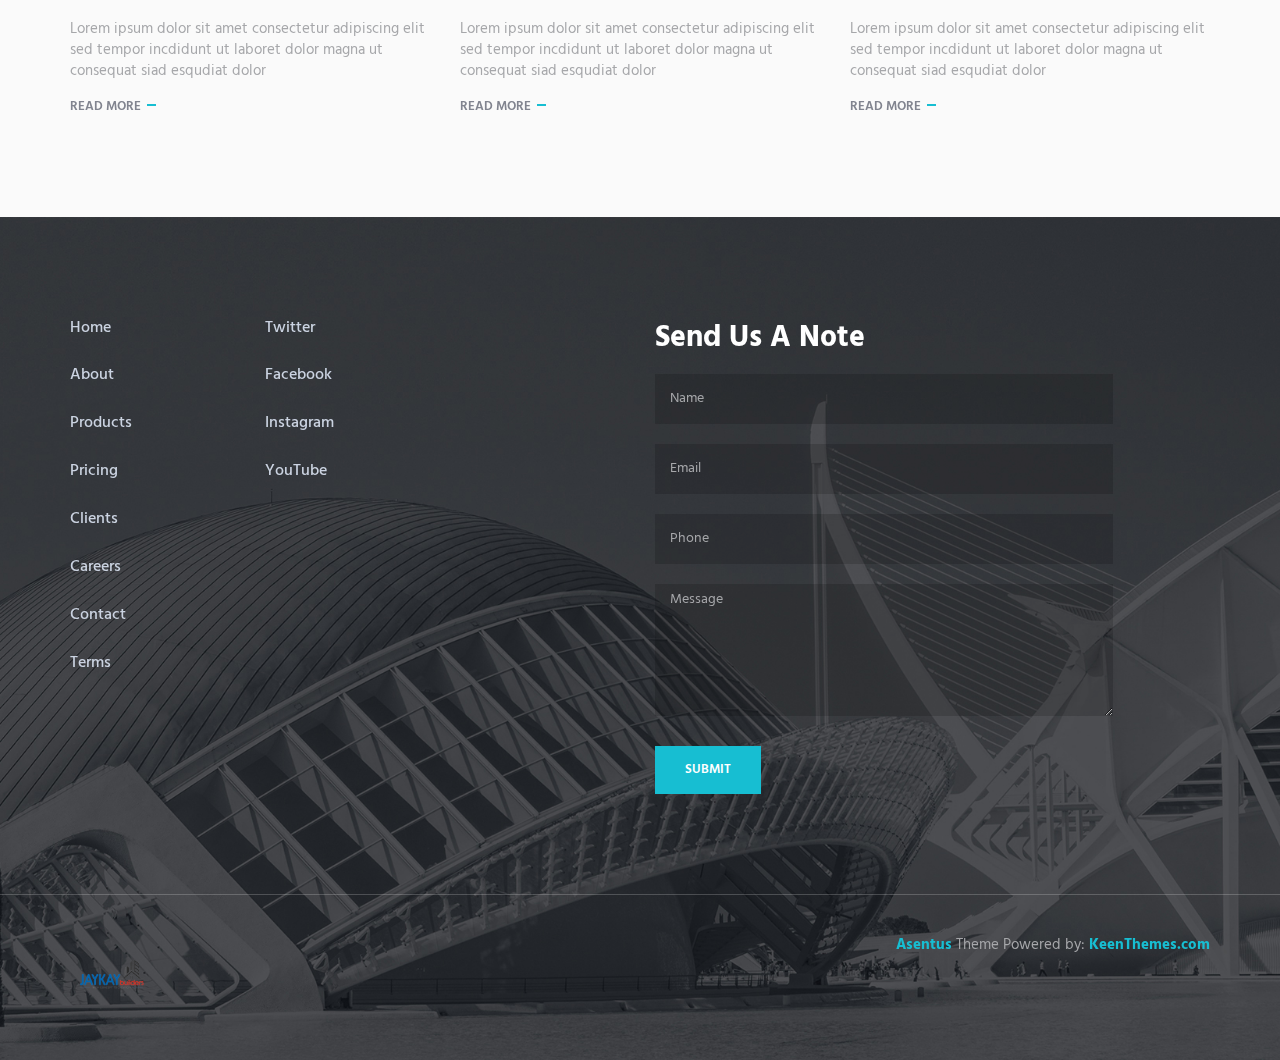
==== commit 1c406796: "fix: Remove pricing & products pages" ====
--- a/about.html
+++ b/about.html
@@ -67,9 +67,9 @@
                         <div class="menu-container">
                             <ul class="navbar-nav navbar-nav-right">
                                 <li class="nav-item"><a class="nav-item-child nav-item-hover" href="index.html">Home</a></li>
-                                <li class="nav-item"><a class="nav-item-child nav-item-hover" href="pricing.html">Pricing</a></li>
+                                <!-- <li class="nav-item"><a class="nav-item-child nav-item-hover" href="pricing.html">Pricing</a></li> -->
                                 <li class="nav-item"><a class="nav-item-child nav-item-hover active" href="about.html">About</a></li>
-                                <li class="nav-item"><a class="nav-item-child nav-item-hover" href="products.html">Products</a></li>
+                                <!-- <li class="nav-item"><a class="nav-item-child nav-item-hover" href="products.html">Products</a></li> -->
                                 <li class="nav-item"><a class="nav-item-child nav-item-hover" href="faq.html">FAQ</a></li>
                                 <li class="nav-item"><a class="nav-item-child nav-item-hover" href="contact.html">Contact</a></li>
                             </ul>
